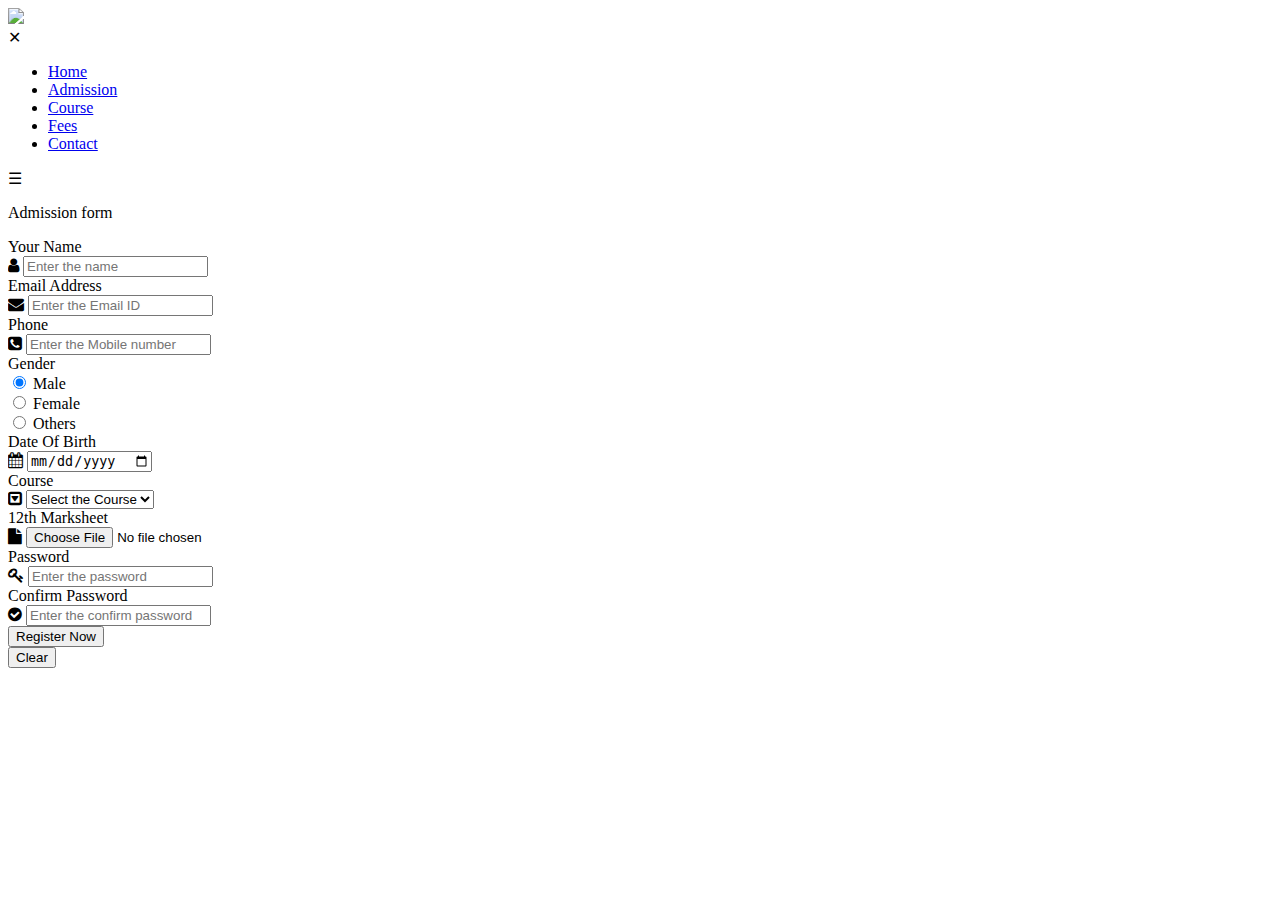
==== addmission.html @ 6f059aec "creating addmission section" ====
<!DOCTYPE html>
<html lang="en">
<head>
  <meta charset="UTF-8">
  <meta http-equiv="X-UA-Compatible" content="IE=edge">
  <meta name="viewport" content="width=device-width, initial-scale=1.0">
  <title>Admission form- GGU</title>
    <link rel="shortcut icon" href="image/favicon.ico" type="image/svg+xml">
    <link rel="stylesheet" href="css/admission_style.css">
	<link rel="stylesheet" href="https://cdnjs.cloudflare.com/ajax/libs/font-awesome/4.7.0/css/font-awesome.min.css">
	<script type="module" src="https://unpkg.com/ionicons@5.5.2/dist/ionicons/ionicons.esm.js"></script>
	
</head>
<body>

  <section class="header">
    <nav>
        <a href="index.html"><img src="image/logo.png" id="logo-img"></a>

        <div class="nav-links" id="navLinks">
          <span class="icon" onclick="hidemenu()">&#10005;</span>  
          <ul>
                <li><a href="index.html">Home</a></li>
                <li><a href="addmission.html">Admission</a></li>
                <li><a href="index.html#course_call">Course</a></li>
                <li><a href="fees_page.html">Fees</a></li>
                <li><a href="Contact_page.html">Contact</a></li>
            </ul>
        </div> 
        <span class="icon" onclick="showmenu()">&#9776;</span>
    </nav>

	<div class="wrapper">
		<div class="r_form_wrap">
			
			<div class="title">
				<p>Admission form</p>
			</div>
			
			<!-- Admission from -->
			<div class="r_form">
				<form method="post" onsubmit="sendmail(); reset(); return false;">
					<div class="input_wrap">
						<label for="yourname">Your Name</label>
						<div class="input_item">
							<i class="fa fa-user" id="icon"></i>
							<input type="text" name="your name" class="input" id="yourname" placeholder="Enter the name" required>
						</div>
					</div>
					<div class="input_wrap">
						<label for="emailaddress">Email Address</label>
						<div class="input_item">
							<i class="fa fa-envelope" id="icon"></i>
							<input type="text" name="email address" class="input" id="emailaddress" placeholder="Enter the Email ID" required>
						</div>
					</div>

					<div class="input_wrap">
						<label for="phone">Phone</label>
						<div class="input_item">
							<i class="fa fa-phone-square" id="icon"></i>
							<input type="number" name="phone" class="input" id="phone" placeholder="Enter the Mobile number" required>
						</div>
					</div>
					<div class="input_wrap">
						<label>Gender</label>
						<div class="input_radio">
							<div class="input_radio_item">
								<input type="radio" id="male" name="gender" class="radio" value="male" checked>
								<label for="male" class="radio_mark">
									<ion-icon class="i" name="male-sharp"></ion-icon>
								Male</label>
							</div>
							<div class="input_radio_item">
								<input type="radio" id="female" name="gender" class="radio" value="female">
								<label for="female" class="radio_mark">
									<ion-icon class="i" name="female-sharp"></ion-icon>
									Female</label>
							</div>
							<div class="input_radio_item">
								<input type="radio" id="others" name="gender" class="radio" value="others">
								<label for="others" class="radio_mark">
									<ion-icon class="i" name="male-female-sharp"></ion-icon>
									Others</label>
							</div>
						</div>
					</div>
	
					<div class="input_wrap">
						<label for="dob">Date Of Birth</label>
						<div class="input_item">
							<i class="fa fa-calendar" id="icon"></i>
							<input type="date" name="dob" class="input" id="dob" required>
						</div>
					</div>

					<div class="input_wrap">
						<label for="course">Course</label>
						<div class="input_item">
							<i class="fa fa-caret-square-o-down" aria-hidden="true"id="icon" ></i>
					<select id="course" name="cars" class="input" required>
					<option value="select"> Select the Course</option>
					<option value="bca"> BCA</option>
					<option value="bscit">Bsc IT</option>
					<option value="bscca&it">Bsc CA & IT</option>
					</select>
					</div>
					</div>


					<div class="input_wrap">
						<label for="file">12th Marksheet</label>
						<div class="input_item">
							<i class="fa fa-file" id="icon"></i>
							<input type="file" name="file" class="input" id="file" required>
						</div>
					</div>

					<div class="input_wrap">
						<label for="password">Password</label>
						<div class="input_item">
							<i class="fa fa-key" id="icon"></i>
							<input type="password" name="password" class="input" id="password" placeholder="Enter the password" >
						</div>
					</div>
					<div class="input_wrap">
						<label for="confirmpassword">Confirm Password</label>
						<div class="input_item">
							<i class="fa fa-check-circle" id="icon"></i>
							<input type="password" name="confirm password" class="input" id="confirmpassword" placeholder="Enter the confirm password">
						</div>
					</div>

					
					<input type="submit" class="button" value="Register Now">
					
					<div ></div>
					<input type="reset" class="clear_ad" value="Clear">
					
				</form>
			</div>
	
		</div>
	</div>
	</section>
	<div class="none_div">

	</div>
	</body>
</html>
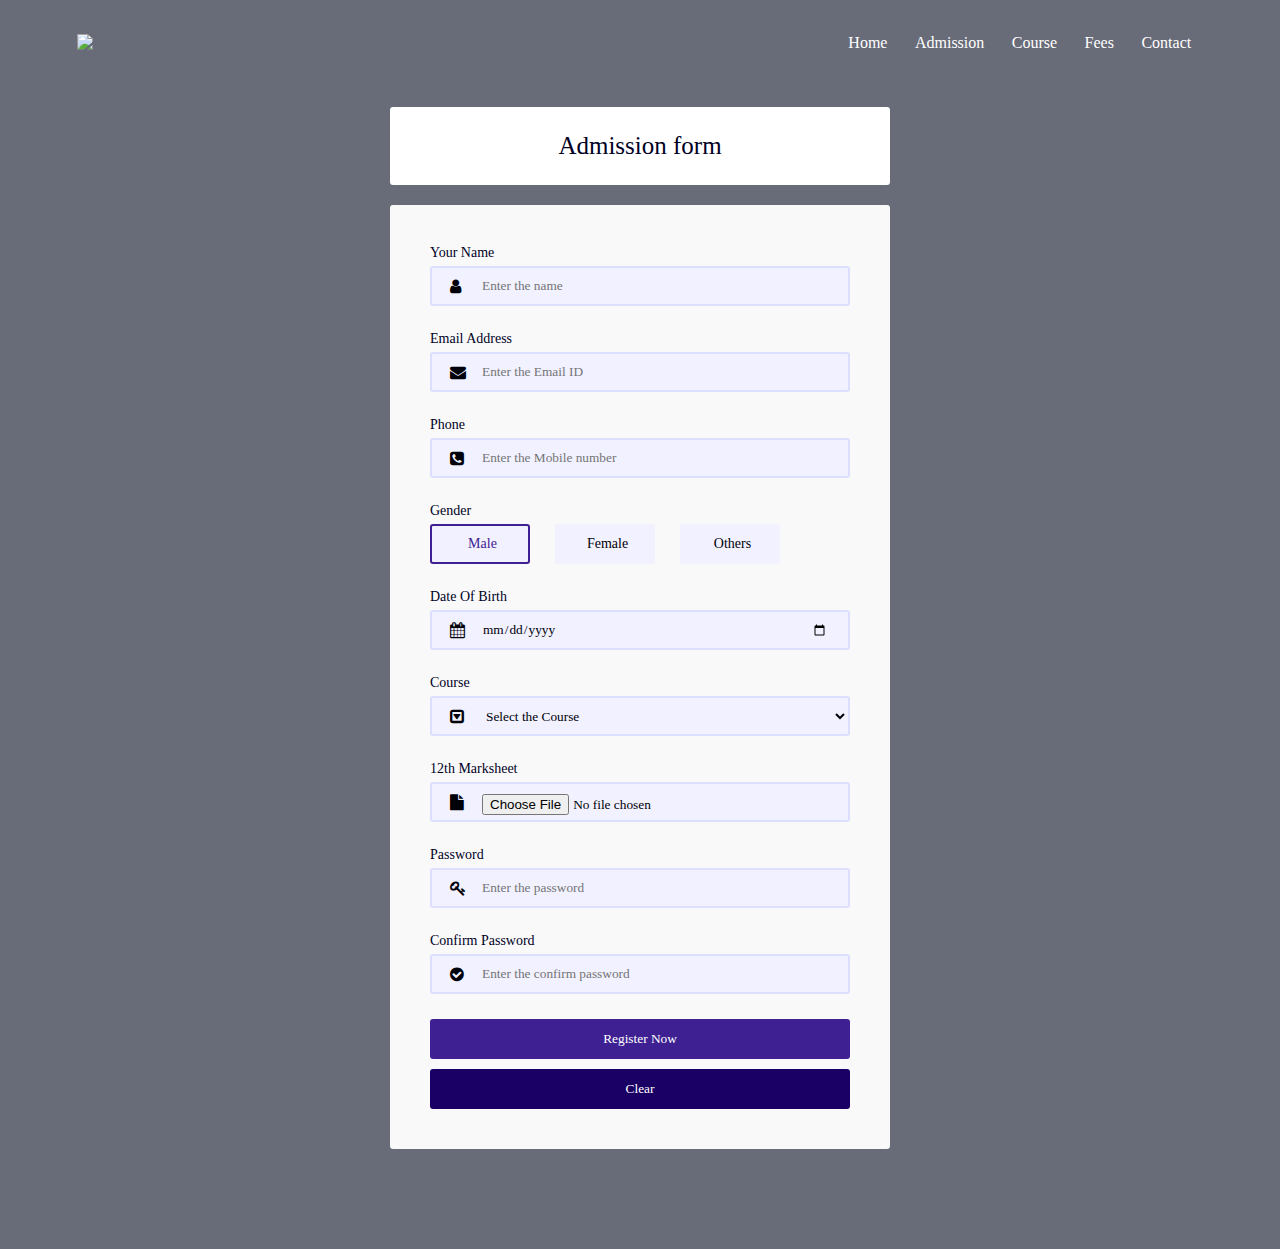
==== commit c32af931: "add style" ====
--- a/addmission.html
+++ b/addmission.html
@@ -6,7 +6,7 @@
   <meta name="viewport" content="width=device-width, initial-scale=1.0">
   <title>Admission form- GGU</title>
     <link rel="shortcut icon" href="image/favicon.ico" type="image/svg+xml">
-    <link rel="stylesheet" href="css/admission_style.css">
+    <link rel="stylesheet" href="css/addmission.css">
 	<link rel="stylesheet" href="https://cdnjs.cloudflare.com/ajax/libs/font-awesome/4.7.0/css/font-awesome.min.css">
 	<script type="module" src="https://unpkg.com/ionicons@5.5.2/dist/ionicons/ionicons.esm.js"></script>
 	
--- a/css/addmission.css
+++ b/css/addmission.css
@@ -0,0 +1,369 @@
+@font-face {
+    font-family: myFirstFont;
+    src: url(../Poppins/Poppins-Regular.ttf);
+}
+@font-face {
+  font-family: bold;
+  src: url(../Poppins/Poppins-Bold.ttf);
+}
+  *{
+    /* overflow: hidden; */
+    /* border: 1px solid yellow; */
+  }
+  body{
+    background-image: linear-gradient(rgba(4,9,30,0.6),rgba(4,9,30,0.6)),url(../image/background.jpg);
+    background-position: center;
+    background-size: cover;
+    position: relative;
+    font-family: myFirstFont;
+  }
+
+  
+    /* Website Scrollerbar */
+    body::-webkit-scrollbar {
+      width: 5px !important;
+      height: 5px !important;
+  }
+  body::-webkit-scrollbar-track {
+      background: #3838387c !important;
+  }
+  body::-webkit-scrollbar-thumb {
+      background-color: #e0120ba4 !important;
+      border: 1px solid #ff020279 !important;
+      border-radius: 1px !important;
+  }
+
+  
+  .header{
+    min-height: 100vh;
+    width: 100%;
+    
+}
+nav{
+    display: flex;
+    padding: 2% 6%;
+    justify-content: space-between;
+    align-items: center;
+}
+nav img{
+    width: 150px;
+}
+.nav-links{
+    flex: 1;
+    text-align: right;
+    
+}
+.nav-links ul li{
+    list-style: none;
+    display: inline-block;
+    padding: 8px 12px;
+    position: relative;
+    
+}
+.nav-links a{
+    color: #fff;
+    text-decoration: none;
+    font-size: 16px;
+    
+}
+.nav-links ul li::after{
+    content: '';
+    width: 0%;
+    height: 2px;
+    background: #ff0000;
+    display: block;
+    margin: auto;
+    transition: 0.5s;
+    
+}
+.nav-links ul li:hover::after{
+    width: 100%;
+}
+.icon{
+  display:none;
+}
+.text-box{
+  width: 90%;
+  color: #fff;
+  position:absolute;
+  top: 30%;
+  left: 50%;
+  transform: translate(-50%,50%);
+  text-align: center;
+}
+.text-box h1{
+  font-size: 62px;
+  font-weight: bold;
+
+}
+.text-box p{
+  margin: 10px 0 40px;
+  font-size: 14px;
+  color: #fff;
+  
+}
+:root{
+--white: #fff;
+--text-clr: #000024;
+--primary: #3e2093;
+--secondary: #000008;
+/* --secondary: #c0c1d2; */
+--input-bg: #f1f1ff;
+--btn-hvr: #1a0065;
+--tra: rgba(255, 255, 255, 0.959);
+/* --tra: rgba(255, 255, 255, 0.863); */
+--bordcolor:rgba(0, 26, 255, 0.082);
+/* --bordcolor:rgba(51, 61, 148, 0.521); */
+}
+
+*{
+margin: 0;
+padding: 0;
+box-sizing: border-box;
+outline: none;
+font-family: myFirstFont;
+}
+
+body{
+font-size: 14px;
+color: var(--text-clr);
+}
+
+.wrapper{
+width: 100%;
+padding: 0 10px;
+margin-top: 20px;
+display: flex;
+justify-content: center;
+}
+
+.r_form_wrap{
+width: 500px;
+max-width: 100%;
+}
+
+.r_form_wrap .title{
+padding: 25px;
+background: var(--white);
+border-radius: 3px;
+margin-bottom: 20px;
+
+}
+
+.r_form_wrap .title p{
+font-size: 25px;
+text-align: center;
+font-family: bold;
+}
+
+.r_form{
+padding: 40px;
+border-radius: 3px;
+background: var(--tra);
+}
+
+.r_form .input_wrap{
+width: 100%;
+margin-bottom: 25px;
+}
+
+.r_form .input_wrap label{
+display: block;
+margin-bottom: 5px;
+}
+
+.r_form .input_wrap .input_item{
+position: relative;
+width: 100%;
+}
+
+.r_form .input_wrap .input_item .input{
+width: 100%;
+border-radius: 3px;
+height: 40px;
+border: 2px solid var(--input-bg);
+background: var(--input-bg);
+padding: 10px 20px;
+padding-left: 50px;
+transition: 0.5s ease;
+color: var(--secondary);
+border-color: var(--bordcolor);
+}
+
+.r_form .input_wrap .input_item .input:focus{
+border-color: var(--primary);
+}
+
+.r_form .input_wrap .input_item .icon{
+position: absolute;
+top: 12px;
+left: 20px;
+color: var(--secondary);
+font-size: 16px;
+}
+#icon{
+position: absolute;
+top: 12px;
+left: 20px;
+color: var(--secondary);
+font-size: 16px;
+}
+
+.r_form .input_wrap .input_radio{
+display: flex;
+}
+
+.r_form .input_wrap .input_radio .input_radio_item{
+background: var(--input-bg);
+margin-right: 25px;
+padding: 20px;
+border-radius: 3px;
+position: relative;
+width: 100px;
+}
+
+.r_form .input_wrap .input_radio .input_radio_item .radio_mark{
+position: absolute;
+top: 0;
+left: 0;
+width: 100%;
+height: 100%;
+display: flex;
+align-items: center;
+justify-content: center;
+color: var(--secondary);
+border: 2px solid transparent;
+border-radius: 3px;
+margin: 0;
+cursor: pointer;
+transition: 0.5s ease;
+}
+
+.r_form .input_wrap .input_radio .input_radio_item .radio_mark .i{
+margin-right: 5px;
+display: inline-block;
+}
+
+.r_form .input_wrap .input_radio .input_radio_item .radio{
+position: absolute;
+top: 0;
+left: 0;
+opacity: 0;
+}
+
+.r_form .input_wrap .input_radio .input_radio_item .radio:checked ~ .radio_mark{
+color: var(--primary);
+border-color: var(--primary);
+}
+
+.button{
+width: 100%;
+border: 0;
+background: var(--primary);
+padding: 10px;
+border-radius: 3px;
+height: 40px;
+color: var(--white);
+cursor: pointer;
+transition: 0.5s ease;
+}
+
+.button:hover{
+background: var(--btn-hvr);
+}
+
+.none_div{
+  height: 100px;
+}
+/* Course */
+#course{
+  border-color: var(--bordcolor);
+}
+
+  #course:focus{
+  border-color: var(--primary);
+  }
+
+.r_form .input_wrap .input_item{
+  position: relative;
+  width: 100%;
+  }
+  
+  .r_form .input_wrap .input_item .input{
+  width: 100%;
+  border-radius: 3px;
+  height: 40px;
+  border: 2px solid var(--input-bg);
+  background: var(--input-bg);
+  padding: 10px 20px;
+  padding-left: 50px;
+  transition: 0.5s ease;
+  color: var(--secondary);
+  border-color: var(--bordcolor);
+  }
+  
+
+
+  .clear_ad{
+    margin-top: 10px;
+  width: 100%;
+  border: 0;
+  background: var(--btn-hvr);
+  padding: 10px;
+  border-radius: 3px;
+  height: 40px;
+  color: var(--white);
+  cursor: pointer;
+  transition: 0.5s ease;
+  }
+  
+    .clear_ad:hover{
+  background: var(--primary);
+  }
+
+
+
+/* Media query for responsive */
+
+@media (max-width: 700px) {
+
+  *{
+      overflow-x: hidden;
+      margin: 0;
+      padding: 0;
+  
+  }
+
+  #logo-img{
+      padding: 10px;
+  }
+  
+  .nav-links ul li{
+      display: block;
+  }
+  .nav-links{
+      position: absolute;
+      background: #f44336;
+      height: 100vh;
+      width: 200px;
+      top: 0%;
+      right: -200px;
+      text-align: left;
+      z-index: 2;
+      transition: 1s;
+  }
+  .icon{
+      display: block;
+      color: #fff;
+      margin: 10px;
+      font-size: 25px;
+      cursor: pointer;
+  }
+  .nav-links ul{
+      padding: 30px;
+  }
+    /* Admission form */
+  .input_item{
+    overflow: hidden;
+  }
+}